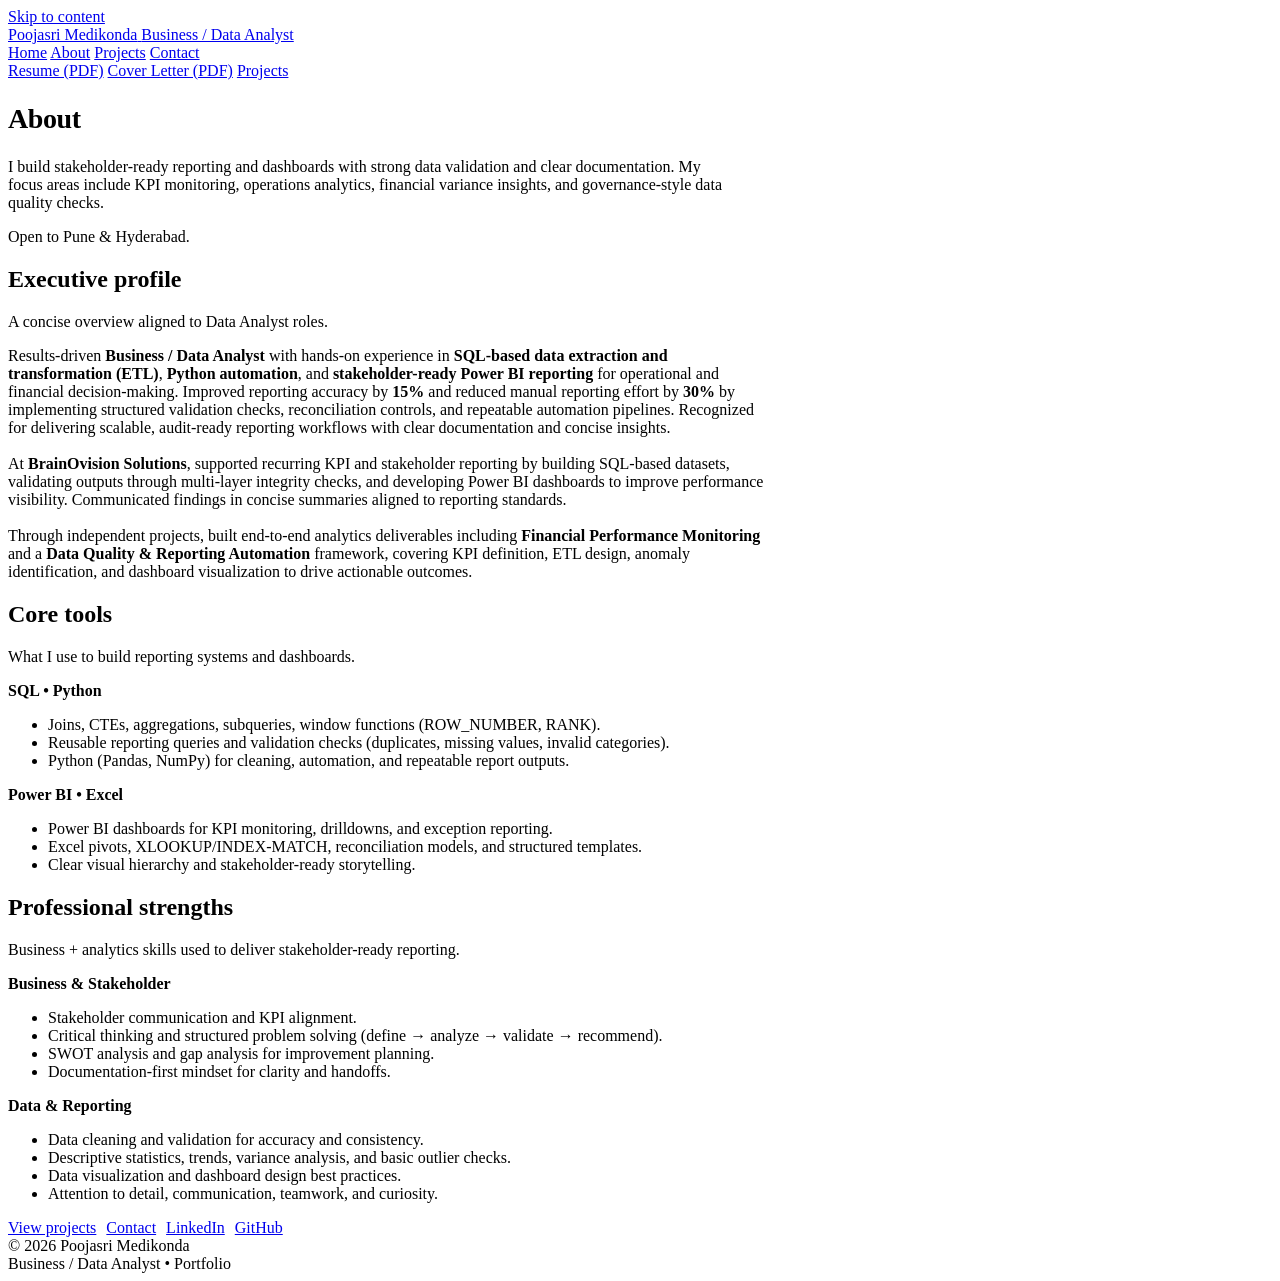
==== about.html @ 9b0e7004 "Add files via upload" ====
<!doctype html>
<html lang="en">
<head>
	<meta charset="utf-8" />
	<meta name="viewport" content="width=device-width, initial-scale=1" />
	<title>About | Poojasri Medikonda</title>
	<meta name="description" content="About Poojasri Medikonda — Business / Data Analyst focused on KPI reporting, data quality, and dashboards." />
	<link rel="stylesheet" href="assets/css/style.css" />
</head>
<body>
	<a class="skip-link" href="#content">Skip to content</a>

	<header class="header">
		<div class="container">
			<nav class="nav" aria-label="Primary">
				<a class="brand" href="index.html" aria-label="Home">
					<span class="name">Poojasri Medikonda</span>
					<span class="role">Business / Data Analyst</span>
				</a>

				<div class="nav-links">
					<a href="index.html">Home</a>
					<a href="about.html" aria-current="page">About</a>
					<a href="projects.html">Projects</a>
					<a href="contact.html">Contact</a>
				</div>

				<div class="nav-cta">
					<a class="btn" href="Poojasri_Medikonda_Business_Data_Analyst_ATS_1Page_Final.pdf" target="_blank" rel="noreferrer">Resume (PDF)</a>
					<a class="btn" href="Poojasri_Medikonda_Cover_Letter.pdf" target="_blank" rel="noreferrer">Cover Letter (PDF)</a>
					<a class="btn primary" href="projects.html">Projects</a>
				</div>
			</nav>
		</div>
	</header>

	<main class="main" id="content">
		<div class="container">

			<section class="card panel">
				<h1 style="font-size: 28px; letter-spacing: -0.4px;">About</h1>
				<p style="margin-top: 10px; color: var(--muted); max-width: 90ch;">
					I build stakeholder-ready reporting and dashboards with strong data validation and clear documentation.
					My focus areas include KPI monitoring, operations analytics, financial variance insights, and governance-style data quality checks.
				</p>
				<p class="small" style="margin-top: 10px;">
					Open to Pune & Hyderabad.
				</p>
			</section>

			<section class="section">
				<h2>Executive profile</h2>
				<p class="sub">A concise overview aligned to Data Analyst roles.</p>

				<div class="card panel">
					<p style="color: var(--muted); max-width: 95ch;">
						Results-driven <strong>Business / Data Analyst</strong> with hands-on experience in <strong>SQL-based data extraction and transformation (ETL)</strong>,
						<strong>Python automation</strong>, and <strong>stakeholder-ready Power BI reporting</strong> for operational and financial decision-making.
						Improved reporting accuracy by <strong>15%</strong> and reduced manual reporting effort by <strong>30%</strong> by implementing structured validation checks,
						reconciliation controls, and repeatable automation pipelines. Recognized for delivering scalable, audit-ready reporting workflows with clear documentation and concise insights.
						<br><br>
						At <strong>BrainOvision Solutions</strong>, supported recurring KPI and stakeholder reporting by building SQL-based datasets, validating outputs through multi-layer integrity checks,
						and developing Power BI dashboards to improve performance visibility. Communicated findings in concise summaries aligned to reporting standards.
						<br><br>
						Through independent projects, built end-to-end analytics deliverables including <strong>Financial Performance Monitoring</strong> and a
						<strong>Data Quality & Reporting Automation</strong> framework, covering KPI definition, ETL design, anomaly identification, and dashboard visualization to drive actionable outcomes.
					</p>
				</div>
			</section>

			<section class="section">
				<h2>Core tools</h2>
				<p class="sub">What I use to build reporting systems and dashboards.</p>

				<div class="grid two">
					<div class="card panel">
						<h3 style="font-size: 16px;">SQL • Python</h3>
						<ul class="list">
							<li>Joins, CTEs, aggregations, subqueries, window functions (ROW_NUMBER, RANK).</li>
							<li>Reusable reporting queries and validation checks (duplicates, missing values, invalid categories).</li>
							<li>Python (Pandas, NumPy) for cleaning, automation, and repeatable report outputs.</li>
						</ul>
					</div>

					<div class="card panel">
						<h3 style="font-size: 16px;">Power BI • Excel</h3>
						<ul class="list">
							<li>Power BI dashboards for KPI monitoring, drilldowns, and exception reporting.</li>
							<li>Excel pivots, XLOOKUP/INDEX-MATCH, reconciliation models, and structured templates.</li>
							<li>Clear visual hierarchy and stakeholder-ready storytelling.</li>
						</ul>
					</div>
				</div>
			</section>

			<section class="section">
				<h2>Professional strengths</h2>
				<p class="sub">Business + analytics skills used to deliver stakeholder-ready reporting.</p>

				<div class="grid two">
					<div class="card panel">
						<h3 style="font-size: 16px;">Business & Stakeholder</h3>
						<ul class="list">
							<li>Stakeholder communication and KPI alignment.</li>
							<li>Critical thinking and structured problem solving (define → analyze → validate → recommend).</li>
							<li>SWOT analysis and gap analysis for improvement planning.</li>
							<li>Documentation-first mindset for clarity and handoffs.</li>
						</ul>
					</div>

					<div class="card panel">
						<h3 style="font-size: 16px;">Data & Reporting</h3>
						<ul class="list">
							<li>Data cleaning and validation for accuracy and consistency.</li>
							<li>Descriptive statistics, trends, variance analysis, and basic outlier checks.</li>
							<li>Data visualization and dashboard design best practices.</li>
							<li>Attention to detail, communication, teamwork, and curiosity.</li>
						</ul>
					</div>
				</div>

				<div style="margin-top: 14px; display:flex; gap: 10px; flex-wrap:wrap;">
					<a class="btn primary" href="projects.html">View projects</a>
					<a class="btn" href="contact.html">Contact</a>
					<a class="btn ghost" href="https://www.linkedin.com/in/poojasree23" target="_blank" rel="noreferrer">LinkedIn</a>
					<a class="btn ghost" href="https://github.com/poojasri234" target="_blank" rel="noreferrer">GitHub</a>
				</div>
			</section>

		</div>
	</main>

	<footer class="footer">
		<div class="container">
			<div>© <span id="year"></span> Poojasri Medikonda</div>
			<div class="small">Business / Data Analyst • Portfolio</div>
		</div>
	</footer>

	<script>document.getElementById("year").textContent = new Date().getFullYear();</script>
</body>
</html>
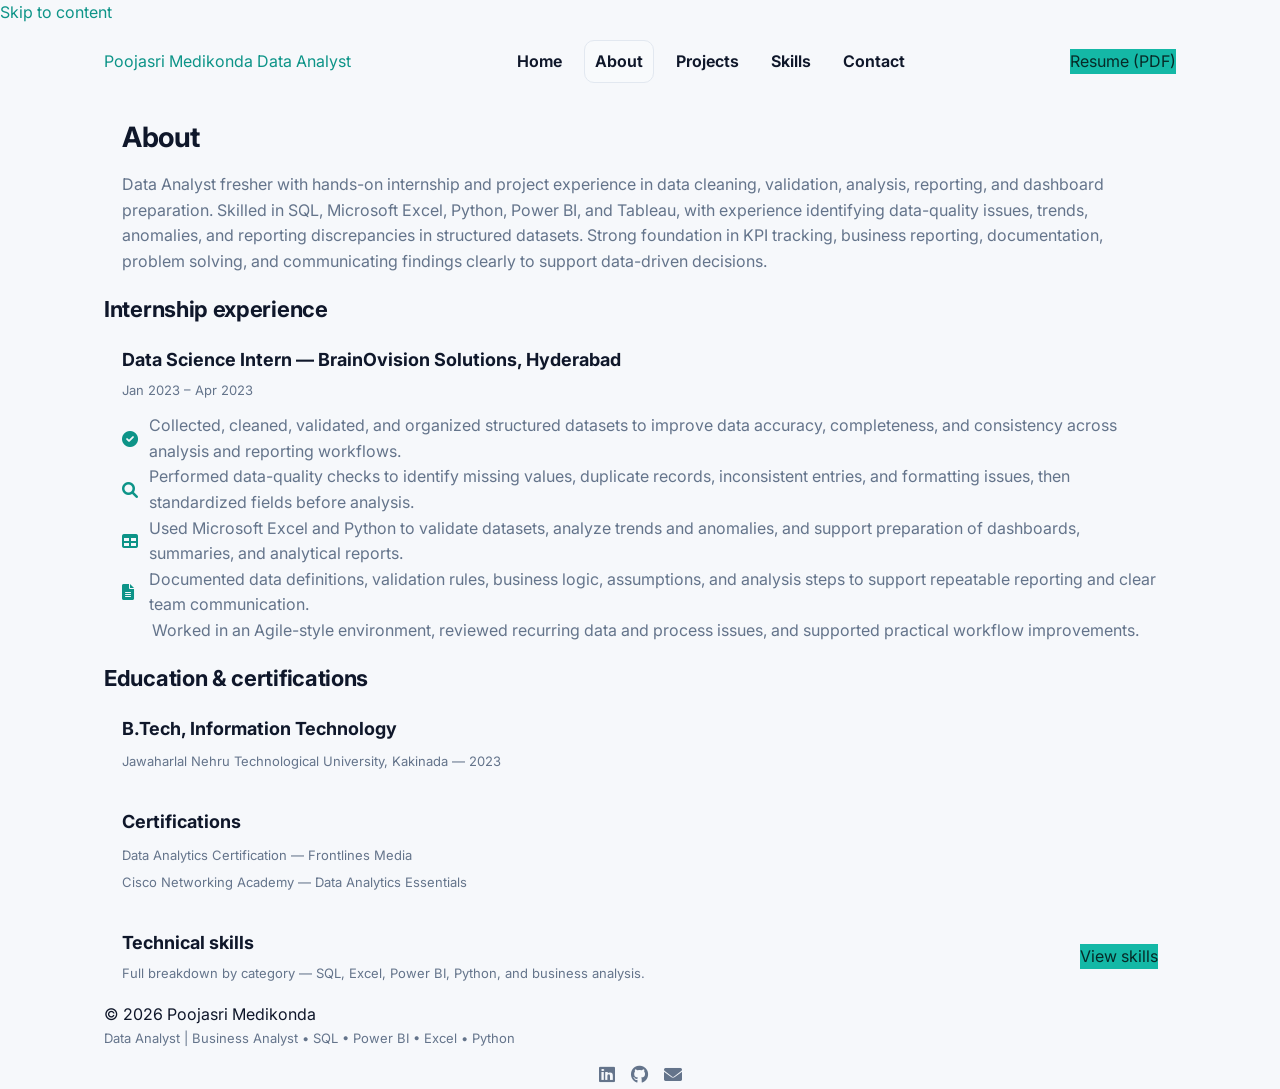
==== commit 33079c47: "Add files via upload" ====
--- a/about.html
+++ b/about.html
@@ -4,31 +4,28 @@
 	<meta charset="utf-8" />
 	<meta name="viewport" content="width=device-width, initial-scale=1" />
 	<title>About | Poojasri Medikonda</title>
-	<meta name="description" content="About Poojasri Medikonda — Business / Data Analyst focused on KPI reporting, data quality, and dashboards." />
+	<meta name="description" content="Data Analyst fresher — professional summary, internship experience, education, and certifications." />
 	<link rel="stylesheet" href="assets/css/style.css" />
+	<link rel="stylesheet" href="https://cdnjs.cloudflare.com/ajax/libs/font-awesome/6.0.0/css/all.min.css" />
 </head>
 <body>
 	<a class="skip-link" href="#content">Skip to content</a>
-
 	<header class="header">
 		<div class="container">
 			<nav class="nav" aria-label="Primary">
 				<a class="brand" href="index.html" aria-label="Home">
-					<span class="name">Poojasri Medikonda</span>
-					<span class="role">Business / Data Analyst</span>
+					Poojasri Medikonda
+					Data Analyst
 				</a>
-
 				<div class="nav-links">
 					<a href="index.html">Home</a>
 					<a href="about.html" aria-current="page">About</a>
 					<a href="projects.html">Projects</a>
+					<a href="skills.html">Skills</a>
 					<a href="contact.html">Contact</a>
 				</div>
-
 				<div class="nav-cta">
-					<a class="btn" href="Poojasri_Medikonda_Business_Data_Analyst_ATS_1Page_Final.pdf" target="_blank" rel="noreferrer">Resume (PDF)</a>
-					<a class="btn" href="Poojasri_Medikonda_Cover_Letter.pdf" target="_blank" rel="noreferrer">Cover Letter (PDF)</a>
-					<a class="btn primary" href="projects.html">Projects</a>
+					<a class="btn primary" href="Poojasri_Medikonda_Business_Data_Analyst_Resume.pdf" target="_blank" rel="noreferrer">Resume (PDF)</a>
 				</div>
 			</nav>
 		</div>
@@ -39,91 +36,52 @@
 
 			<section class="card panel">
 				<h1 style="font-size: 28px; letter-spacing: -0.4px;">About</h1>
-				<p style="margin-top: 10px; color: var(--muted); max-width: 90ch;">
-					I build stakeholder-ready reporting and dashboards with strong data validation and clear documentation.
-					My focus areas include KPI monitoring, operations analytics, financial variance insights, and governance-style data quality checks.
-				</p>
-				<p class="small" style="margin-top: 10px;">
-					Open to Pune & Hyderabad.
+				<p style="margin-top: 12px; color: var(--muted);">
+					Data Analyst fresher with hands-on internship and project experience in data cleaning, validation,
+					analysis, reporting, and dashboard preparation. Skilled in SQL, Microsoft Excel, Python, Power BI,
+					and Tableau, with experience identifying data-quality issues, trends, anomalies, and reporting
+					discrepancies in structured datasets. Strong foundation in KPI tracking, business reporting,
+					documentation, problem solving, and communicating findings clearly to support data-driven decisions.
 				</p>
 			</section>
 
 			<section class="section">
-				<h2>Executive profile</h2>
-				<p class="sub">A concise overview aligned to Data Analyst roles.</p>
+				<h2>Internship experience</h2>
+				<article class="card panel">
+					<h3 style="font-size:18px;">Data Science Intern — BrainOvision Solutions, Hyderabad</h3>
+					<p class="small" style="margin-top:6px;">Jan 2023 – Apr 2023</p>
+					<ul class="list" style="margin-top:12px;">
+						<li><i class="fas fa-check-circle"></i> Collected, cleaned, validated, and organized structured datasets to improve data accuracy, completeness, and consistency across analysis and reporting workflows.</li>
+						<li><i class="fas fa-magnifying-glass"></i> Performed data-quality checks to identify missing values, duplicate records, inconsistent entries, and formatting issues, then standardized fields before analysis.</li>
+						<li><i class="fas fa-table"></i> Used Microsoft Excel and Python to validate datasets, analyze trends and anomalies, and support preparation of dashboards, summaries, and analytical reports.</li>
+						<li><i class="fas fa-file-lines"></i> Documented data definitions, validation rules, business logic, assumptions, and analysis steps to support repeatable reporting and clear team communication.</li>
+						<li><i class="fas fa-people-group"></i> Worked in an Agile-style environment, reviewed recurring data and process issues, and supported practical workflow improvements.</li>
+					</ul>
+				</article>
+			</section>
 
-				<div class="card panel">
-					<p style="color: var(--muted); max-width: 95ch;">
-						Results-driven <strong>Business / Data Analyst</strong> with hands-on experience in <strong>SQL-based data extraction and transformation (ETL)</strong>,
-						<strong>Python automation</strong>, and <strong>stakeholder-ready Power BI reporting</strong> for operational and financial decision-making.
-						Improved reporting accuracy by <strong>15%</strong> and reduced manual reporting effort by <strong>30%</strong> by implementing structured validation checks,
-						reconciliation controls, and repeatable automation pipelines. Recognized for delivering scalable, audit-ready reporting workflows with clear documentation and concise insights.
-						<br><br>
-						At <strong>BrainOvision Solutions</strong>, supported recurring KPI and stakeholder reporting by building SQL-based datasets, validating outputs through multi-layer integrity checks,
-						and developing Power BI dashboards to improve performance visibility. Communicated findings in concise summaries aligned to reporting standards.
-						<br><br>
-						Through independent projects, built end-to-end analytics deliverables including <strong>Financial Performance Monitoring</strong> and a
-						<strong>Data Quality & Reporting Automation</strong> framework, covering KPI definition, ETL design, anomaly identification, and dashboard visualization to drive actionable outcomes.
-					</p>
+			<section class="section">
+				<h2>Education & certifications</h2>
+				<div class="grid two">
+					<article class="card panel">
+						<h3 style="font-size:18px;">B.Tech, Information Technology</h3>
+						<p class="small" style="margin-top:8px;">Jawaharlal Nehru Technological University, Kakinada — 2023</p>
+					</article>
+					<article class="card panel">
+						<h3 style="font-size:18px;">Certifications</h3>
+						<p class="small" style="margin-top:8px;">Data Analytics Certification — Frontlines Media</p>
+						<p class="small" style="margin-top:6px;">Cisco Networking Academy — Data Analytics Essentials</p>
+					</article>
 				</div>
 			</section>
 
 			<section class="section">
-				<h2>Core tools</h2>
-				<p class="sub">What I use to build reporting systems and dashboards.</p>
-
-				<div class="grid two">
-					<div class="card panel">
-						<h3 style="font-size: 16px;">SQL • Python</h3>
-						<ul class="list">
-							<li>Joins, CTEs, aggregations, subqueries, window functions (ROW_NUMBER, RANK).</li>
-							<li>Reusable reporting queries and validation checks (duplicates, missing values, invalid categories).</li>
-							<li>Python (Pandas, NumPy) for cleaning, automation, and repeatable report outputs.</li>
-						</ul>
+				<div class="card panel" style="display:flex; gap:10px; flex-wrap:wrap; align-items:center; justify-content:space-between;">
+					<div>
+						<h3 style="font-size:18px;">Technical skills</h3>
+						<p class="small" style="margin-top:6px;">Full breakdown by category — SQL, Excel, Power BI, Python, and business analysis.</p>
 					</div>
-
-					<div class="card panel">
-						<h3 style="font-size: 16px;">Power BI • Excel</h3>
-						<ul class="list">
-							<li>Power BI dashboards for KPI monitoring, drilldowns, and exception reporting.</li>
-							<li>Excel pivots, XLOOKUP/INDEX-MATCH, reconciliation models, and structured templates.</li>
-							<li>Clear visual hierarchy and stakeholder-ready storytelling.</li>
-						</ul>
-					</div>
-				</div>
-			</section>
-
-			<section class="section">
-				<h2>Professional strengths</h2>
-				<p class="sub">Business + analytics skills used to deliver stakeholder-ready reporting.</p>
-
-				<div class="grid two">
-					<div class="card panel">
-						<h3 style="font-size: 16px;">Business & Stakeholder</h3>
-						<ul class="list">
-							<li>Stakeholder communication and KPI alignment.</li>
-							<li>Critical thinking and structured problem solving (define → analyze → validate → recommend).</li>
-							<li>SWOT analysis and gap analysis for improvement planning.</li>
-							<li>Documentation-first mindset for clarity and handoffs.</li>
-						</ul>
-					</div>
-
-					<div class="card panel">
-						<h3 style="font-size: 16px;">Data & Reporting</h3>
-						<ul class="list">
-							<li>Data cleaning and validation for accuracy and consistency.</li>
-							<li>Descriptive statistics, trends, variance analysis, and basic outlier checks.</li>
-							<li>Data visualization and dashboard design best practices.</li>
-							<li>Attention to detail, communication, teamwork, and curiosity.</li>
-						</ul>
-					</div>
-				</div>
-
-				<div style="margin-top: 14px; display:flex; gap: 10px; flex-wrap:wrap;">
-					<a class="btn primary" href="projects.html">View projects</a>
-					<a class="btn" href="contact.html">Contact</a>
-					<a class="btn ghost" href="https://www.linkedin.com/in/poojasree23" target="_blank" rel="noreferrer">LinkedIn</a>
-					<a class="btn ghost" href="https://github.com/poojasri234" target="_blank" rel="noreferrer">GitHub</a>
+					<a class="btn primary" href="skills.html">View skills</a>
 				</div>
 			</section>
 
@@ -133,10 +91,15 @@
 	<footer class="footer">
 		<div class="container">
 			<div>© <span id="year"></span> Poojasri Medikonda</div>
-			<div class="small">Business / Data Analyst • Portfolio</div>
+			<div class="small">Data Analyst | Business Analyst • SQL • Power BI • Excel • Python</div>
+			<div class="social-links">
+				<a href="https://www.linkedin.com/in/poojasree23" target="_blank" rel="noreferrer" aria-label="LinkedIn"><i class="fab fa-linkedin"></i></a>
+				<a href="https://github.com/poojasri234" target="_blank" rel="noreferrer" aria-label="GitHub"><i class="fab fa-github"></i></a>
+				<a href="mailto:poojasrimedikonda@gmail.com" aria-label="Email"><i class="fas fa-envelope"></i></a>
+			</div>
 		</div>
 	</footer>
 
 	<script>document.getElementById("year").textContent = new Date().getFullYear();</script>
 </body>
-</html>+</html>
--- a/assets/css/style.css
+++ b/assets/css/style.css
@@ -0,0 +1,749 @@
+@import url("https://fonts.googleapis.com/css2?family=Inter:wght@400;500;600;700;800&display=swap");
+
+:root{
+
+--bg: #F6F8FB;
+
+--surface: #FFFFFF;
+
+--text: #0F172A;
+
+--muted: #64748B;
+
+--border: #E2E8F0;
+
+--teal: #14B8A6;
+
+--teal-2: #0D9488;
+
+--shadow-xs: 0 1px 2px rgba(15,23,42,.05);
+
+--shadow-sm: 0 6px 18px rgba(15,23,42,.08);
+
+--radius: 14px;
+
+--radius-sm: 12px;
+
+--max: 1120px;
+
+--s1: 8px;
+
+--s2: 12px;
+
+--s3: 16px;
+
+--s4: 24px;
+
+--s5: 32px;
+
+--s6: 56px;
+
+--s7: 80px;
+
+}
+
+*{ box-sizing:border-box; margin:0; padding:0; }
+
+body{
+
+font-family: "Inter", system-ui, -apple-system, Segoe UI, Roboto, Arial, sans-serif;
+
+color: var(--text);
+
+line-height: 1.6;
+
+background: var(--bg);
+
+-webkit-font-smoothing: antialiased;
+
+-moz-osx-font-smoothing: grayscale;
+
+}
+
+a{ color: var(--teal-2); text-decoration:none; }
+
+a:hover{ text-decoration: underline; }
+
+.container{
+
+max-width: var(--max);
+
+margin: 0 auto;
+
+padding: 0 var(--s4);
+
+}
+
+/ *Accessibility* /
+
+.skip-link{
+
+position:absolute;
+
+left:-999px;
+
+top:auto;
+
+width:1px;
+
+height:1px;
+
+overflow:hidden;
+
+}
+
+.skip-link:focus{
+
+left: var(--s4);
+
+top: var(--s4);
+
+width:auto;
+
+height:auto;
+
+padding: 10px 12px;
+
+background: var(--surface);
+
+border: 1px solid var(--border);
+
+border-radius: 12px;
+
+box-shadow: var(--shadow-sm);
+
+z-index: 9999;
+
+}
+
+/ *Header (clean, minimal)* /
+
+.header{
+
+position: sticky;
+
+top: 0;
+
+z-index: 50;
+
+background: rgba(255,255,255,.9);
+
+border-bottom: 1px solid rgba(226,232,240,.85);
+
+}
+
+.nav{
+
+display:flex;
+
+align-items:center;
+
+justify-content: space-between;
+
+padding: 14px 0;
+
+gap: var(--s3);
+
+}
+
+.brand{
+
+display:flex;
+
+flex-direction:column;
+
+line-height:1.1;
+
+}
+
+.brand .name{
+
+font-weight: 800;
+
+letter-spacing: -0.2px;
+
+color: var(--text);
+
+}
+
+.brand .role{
+
+color: var(--muted);
+
+font-size: 13px;
+
+margin-top: 4px;
+
+}
+
+.nav-links{
+
+display:flex;
+
+gap: var(--s2);
+
+flex-wrap: wrap;
+
+align-items:center;
+
+}
+
+.nav-links a{
+
+color: var(--text);
+
+font-weight: 650;
+
+padding: 8px 10px;
+
+border-radius: 10px;
+
+}
+
+.nav-links a[aria-current="page"]{
+
+background: #F8FAFC;
+
+border: 1px solid var(--border);
+
+text-decoration: none;
+
+}
+
+.nav-cta{
+
+display:flex;
+
+gap: var(--s2);
+
+align-items:center;
+
+flex-wrap: wrap;
+
+justify-content: flex-end;
+
+}
+
+/ *Buttons* /
+
+.btn{
+
+display:inline-flex;
+
+align-items:center;
+
+justify-content:center;
+
+gap: 8px;
+
+padding: 10px 14px;
+
+border-radius: 12px;
+
+border: 1px solid var(--border);
+
+background: var(--surface);
+
+color: var(--text);
+
+font-weight: 700;
+
+cursor: pointer;
+
+text-decoration: none;
+
+box-shadow: var(--shadow-xs);
+
+transition: background .15s ease, border-color .15s ease, transform .08s ease;
+
+}
+
+.btn:hover{ text-decoration:none; }
+
+.btn:active{ transform: translateY(1px); }
+
+.btn.primary{
+
+background: var(--teal);
+
+border-color: rgba(20,184,166,.35);
+
+color: #062a27;
+
+}
+
+.btn.primary:hover{
+
+background: var(--teal-2);
+
+border-color: rgba(13,148,136,.35);
+
+color: #ecfeff;
+
+}
+
+.btn.ghost{
+
+background: transparent;
+
+box-shadow: none;
+
+}
+
+.btn.ghost:hover{
+
+background: rgba(15,23,42,.04);
+
+border-color: rgba(15,23,42,.10);
+
+}
+
+/ *Layout spacing* /
+
+.main{ padding: var(--s6) 0; }
+
+/ *Sections like LottieFiles* /
+
+.section{ margin-top: var(--s7); }
+
+.section h2{
+
+font-size: 22px;
+
+letter-spacing: -0.3px;
+
+}
+
+.section .sub{
+
+margin-top: 10px;
+
+color: var(--muted);
+
+max-width: 72ch;
+
+}
+
+/ *Grid* /
+
+.grid{
+
+display:grid;
+
+grid-template-columns: repeat(3, 1fr);
+
+gap: var(--s4);
+
+margin-top: var(--s4);
+
+}
+
+.grid.two{ grid-template-columns: repeat(2, 1fr); }
+
+/ *Cards: dashboard-like* /
+
+.card{
+
+background: var(--surface);
+
+border: 1px solid var(--border);
+
+border-radius: var(--radius);
+
+box-shadow: var(--shadow-xs);
+
+}
+
+.panel{ padding: 18px; }
+
+/ *Hero: subtle gradient + clean* /
+
+.hero{
+
+margin-top: 10px;
+
+padding: 34px;
+
+border-radius: 22px;
+
+border: 1px solid rgba(226,232,240,.8);
+
+background:
+
+radial-gradient(900px 420px at 10% -10%, rgba(20,184,166,.16), transparent 55%),
+
+radial-gradient(900px 420px at 90% -10%, rgba(56,189,248,.14), transparent 55%),
+
+#FFFFFF;
+
+display:grid;
+
+grid-template-columns: 1.2fr .8fr;
+
+gap: 28px;
+
+align-items: start;
+
+}
+
+.kicker{
+
+color: rgba(13,148,136,.95);
+
+font-weight: 800;
+
+letter-spacing: .5px;
+
+text-transform: uppercase;
+
+font-size: 12px;
+
+}
+
+.headline{
+
+margin-top: 10px;
+
+font-size: 42px;
+
+line-height: 1.1;
+
+letter-spacing: -0.8px;
+
+}
+
+.hero p{
+
+margin-top: 14px;
+
+color: var(--muted);
+
+font-size: 16.5px;
+
+max-width: 72ch;
+
+}
+
+.meta{
+
+margin-top: 16px;
+
+display:flex;
+
+gap: 10px;
+
+flex-wrap: wrap;
+
+color: var(--muted);
+
+font-size: 14px;
+
+}
+
+.pill{
+
+display:inline-flex;
+
+align-items:center;
+
+gap: 8px;
+
+padding: 8px 10px;
+
+border: 1px solid rgba(226,232,240,.9);
+
+background: rgba(255,255,255,.7);
+
+border-radius: 999px;
+
+}
+
+/ *Dashboard preview panel (Shards-like)* /
+
+.dashboard{
+
+border-radius: 18px;
+
+background: rgba(255,255,255,.85);
+
+border: 1px solid rgba(226,232,240,.95);
+
+box-shadow: var(--shadow-sm);
+
+overflow: hidden;
+
+}
+
+.dashboard-head{
+
+padding: 14px 16px;
+
+border-bottom: 1px solid rgba(226,232,240,.9);
+
+display:flex;
+
+align-items:center;
+
+justify-content: space-between;
+
+gap: 10px;
+
+}
+
+.dashboard-title{
+
+font-weight: 800;
+
+letter-spacing: -0.2px;
+
+}
+
+.dashboard-sub{
+
+color: var(--muted);
+
+font-size: 12.5px;
+
+}
+
+.kpi-row{
+
+display:grid;
+
+grid-template-columns: repeat(3, 1fr);
+
+gap: 12px;
+
+padding: 12px 16px 0 16px;
+
+}
+
+.kpi{
+
+border: 1px solid rgba(226,232,240,.95);
+
+border-radius: 14px;
+
+padding: 12px;
+
+background: #FFFFFF;
+
+}
+
+.kpi .label{
+
+font-size: 12px;
+
+color: var(--muted);
+
+font-weight: 700;
+
+}
+
+.kpi .value{
+
+margin-top: 6px;
+
+font-size: 20px;
+
+font-weight: 900;
+
+letter-spacing: -0.4px;
+
+}
+
+.kpi .delta{
+
+margin-top: 4px;
+
+font-size: 12px;
+
+font-weight: 700;
+
+color: var(--teal-2);
+
+}
+
+.chart-wrap{
+
+padding: 10px 16px 16px 16px;
+
+}
+
+.chart-box{
+
+height: 240px;
+
+border: 1px solid rgba(226,232,240,.95);
+
+border-radius: 14px;
+
+background: #FFFFFF;
+
+padding: 10px;
+
+}
+
+/ *Thumb placeholder boxes for dashboard images* /
+
+.thumb{
+
+border: 1px dashed rgba(226,232,240,1);
+
+background: #F8FAFC;
+
+border-radius: var(--radius-sm);
+
+min-height: 180px;
+
+display:flex;
+
+align-items:center;
+
+justify-content:center;
+
+color: var(--muted);
+
+font-weight: 700;
+
+text-align:center;
+
+padding: 12px;
+
+}
+
+/ *Lists/tags* /
+
+.list{
+
+margin-top: 12px;
+
+display:flex;
+
+flex-direction: column;
+
+gap: 10px;
+
+}
+
+.list li{
+
+margin-left: 0;
+
+display: flex;
+
+align-items: center;
+
+gap: 10px;
+
+color: var(--muted);
+
+}
+
+.list li i{
+
+color: var(--teal-2);
+
+width: 20px;
+
+}
+
+.tags{
+
+display:flex;
+
+flex-wrap: wrap;
+
+gap: 8px;
+
+margin-top: 12px;
+
+}
+
+.tag{
+
+font-size: 12px;
+
+font-weight: 800;
+
+color: rgba(13,148,136,.95);
+
+background: rgba(20,184,166,.10);
+
+border: 1px solid rgba(20,184,166,.18);
+
+padding: 6px 10px;
+
+border-radius: 999px;
+
+}
+
+.small{ color: var(--muted); font-size: 13px; }
+
+hr.sep{
+
+border: none;
+
+border-top: 1px solid rgba(226,232,240,.9);
+
+margin: var(--s5) 0;
+
+}
+
+/ *Footer* /
+
+.footer{
+
+border-top: 1px solid rgba(226,232,240,.9);
+
+padding: var(--s6) 0;
+
+color: var(--muted);
+
+font-size: 14px;
+
+text-align: center;
+
+}
+
+.footer .social-links{
+
+margin-top: 12px;
+
+display: flex;
+
+justify-content: center;
+
+gap: 16px;
+
+}
+
+.footer .social-links a{
+
+color: var(--muted);
+
+font-size: 18px;
+
+}
+
+.footer .social-links a:hover{
+
+color: var(--teal-2);
+
+}
+
+/ *Responsive* /
+
+@media (max-width: 980px){
+
+.hero{ grid-template-columns: 1fr; padding: 22px; }
+
+.headline{ font-size: 34px; }
+
+.grid{ grid-template-columns: 1fr; }
+
+.grid.two{ grid-template-columns: 1fr; }
+
+.kpi-row{ grid-template-columns: 1fr; }
+
+}
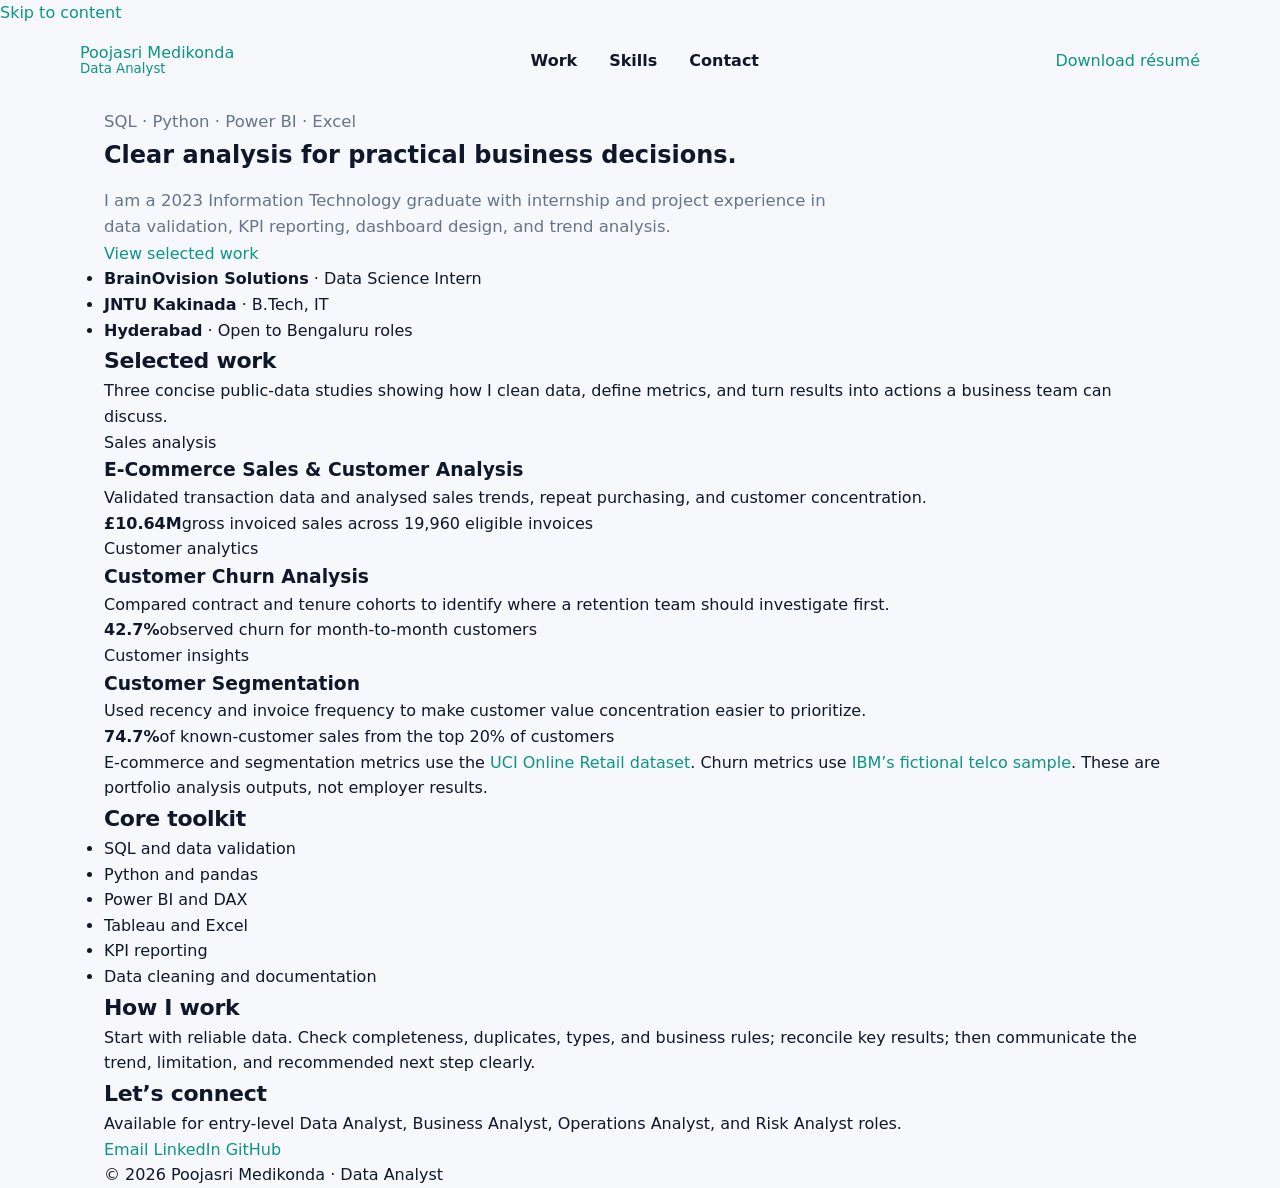
==== commit 70b95920: "Simplify portfolio into a fast one-page site" ====
--- a/about.html
+++ b/about.html
@@ -1,105 +1 @@
-<!doctype html>
-<html lang="en">
-<head>
-	<meta charset="utf-8" />
-	<meta name="viewport" content="width=device-width, initial-scale=1" />
-	<title>About | Poojasri Medikonda</title>
-	<meta name="description" content="Data Analyst fresher — professional summary, internship experience, education, and certifications." />
-	<link rel="stylesheet" href="assets/css/style.css" />
-	<link rel="stylesheet" href="https://cdnjs.cloudflare.com/ajax/libs/font-awesome/6.0.0/css/all.min.css" />
-</head>
-<body>
-	<a class="skip-link" href="#content">Skip to content</a>
-	<header class="header">
-		<div class="container">
-			<nav class="nav" aria-label="Primary">
-				<a class="brand" href="index.html" aria-label="Home">
-					Poojasri Medikonda
-					Data Analyst
-				</a>
-				<div class="nav-links">
-					<a href="index.html">Home</a>
-					<a href="about.html" aria-current="page">About</a>
-					<a href="projects.html">Projects</a>
-					<a href="skills.html">Skills</a>
-					<a href="contact.html">Contact</a>
-				</div>
-				<div class="nav-cta">
-					<a class="btn primary" href="Poojasri_Medikonda_Business_Data_Analyst_Resume.pdf" target="_blank" rel="noreferrer">Resume (PDF)</a>
-				</div>
-			</nav>
-		</div>
-	</header>
-
-	<main class="main" id="content">
-		<div class="container">
-
-			<section class="card panel">
-				<h1 style="font-size: 28px; letter-spacing: -0.4px;">About</h1>
-				<p style="margin-top: 12px; color: var(--muted);">
-					Data Analyst fresher with hands-on internship and project experience in data cleaning, validation,
-					analysis, reporting, and dashboard preparation. Skilled in SQL, Microsoft Excel, Python, Power BI,
-					and Tableau, with experience identifying data-quality issues, trends, anomalies, and reporting
-					discrepancies in structured datasets. Strong foundation in KPI tracking, business reporting,
-					documentation, problem solving, and communicating findings clearly to support data-driven decisions.
-				</p>
-			</section>
-
-			<section class="section">
-				<h2>Internship experience</h2>
-				<article class="card panel">
-					<h3 style="font-size:18px;">Data Science Intern — BrainOvision Solutions, Hyderabad</h3>
-					<p class="small" style="margin-top:6px;">Jan 2023 – Apr 2023</p>
-					<ul class="list" style="margin-top:12px;">
-						<li><i class="fas fa-check-circle"></i> Collected, cleaned, validated, and organized structured datasets to improve data accuracy, completeness, and consistency across analysis and reporting workflows.</li>
-						<li><i class="fas fa-magnifying-glass"></i> Performed data-quality checks to identify missing values, duplicate records, inconsistent entries, and formatting issues, then standardized fields before analysis.</li>
-						<li><i class="fas fa-table"></i> Used Microsoft Excel and Python to validate datasets, analyze trends and anomalies, and support preparation of dashboards, summaries, and analytical reports.</li>
-						<li><i class="fas fa-file-lines"></i> Documented data definitions, validation rules, business logic, assumptions, and analysis steps to support repeatable reporting and clear team communication.</li>
-						<li><i class="fas fa-people-group"></i> Worked in an Agile-style environment, reviewed recurring data and process issues, and supported practical workflow improvements.</li>
-					</ul>
-				</article>
-			</section>
-
-			<section class="section">
-				<h2>Education & certifications</h2>
-				<div class="grid two">
-					<article class="card panel">
-						<h3 style="font-size:18px;">B.Tech, Information Technology</h3>
-						<p class="small" style="margin-top:8px;">Jawaharlal Nehru Technological University, Kakinada — 2023</p>
-					</article>
-					<article class="card panel">
-						<h3 style="font-size:18px;">Certifications</h3>
-						<p class="small" style="margin-top:8px;">Data Analytics Certification — Frontlines Media</p>
-						<p class="small" style="margin-top:6px;">Cisco Networking Academy — Data Analytics Essentials</p>
-					</article>
-				</div>
-			</section>
-
-			<section class="section">
-				<div class="card panel" style="display:flex; gap:10px; flex-wrap:wrap; align-items:center; justify-content:space-between;">
-					<div>
-						<h3 style="font-size:18px;">Technical skills</h3>
-						<p class="small" style="margin-top:6px;">Full breakdown by category — SQL, Excel, Power BI, Python, and business analysis.</p>
-					</div>
-					<a class="btn primary" href="skills.html">View skills</a>
-				</div>
-			</section>
-
-		</div>
-	</main>
-
-	<footer class="footer">
-		<div class="container">
-			<div>© <span id="year"></span> Poojasri Medikonda</div>
-			<div class="small">Data Analyst | Business Analyst • SQL • Power BI • Excel • Python</div>
-			<div class="social-links">
-				<a href="https://www.linkedin.com/in/poojasree23" target="_blank" rel="noreferrer" aria-label="LinkedIn"><i class="fab fa-linkedin"></i></a>
-				<a href="https://github.com/poojasri234" target="_blank" rel="noreferrer" aria-label="GitHub"><i class="fab fa-github"></i></a>
-				<a href="mailto:poojasrimedikonda@gmail.com" aria-label="Email"><i class="fas fa-envelope"></i></a>
-			</div>
-		</div>
-	</footer>
-
-	<script>document.getElementById("year").textContent = new Date().getFullYear();</script>
-</body>
-</html>
+<!doctype html><html lang="en"><head><meta charset="utf-8"><meta http-equiv="refresh" content="0; url=index.html#main"><meta name="robots" content="noindex"><title>About | Poojasri Medikonda</title></head><body><p>Redirecting to <a href="index.html#main">Poojasri Medikonda’s portfolio</a>.</p></body></html>
